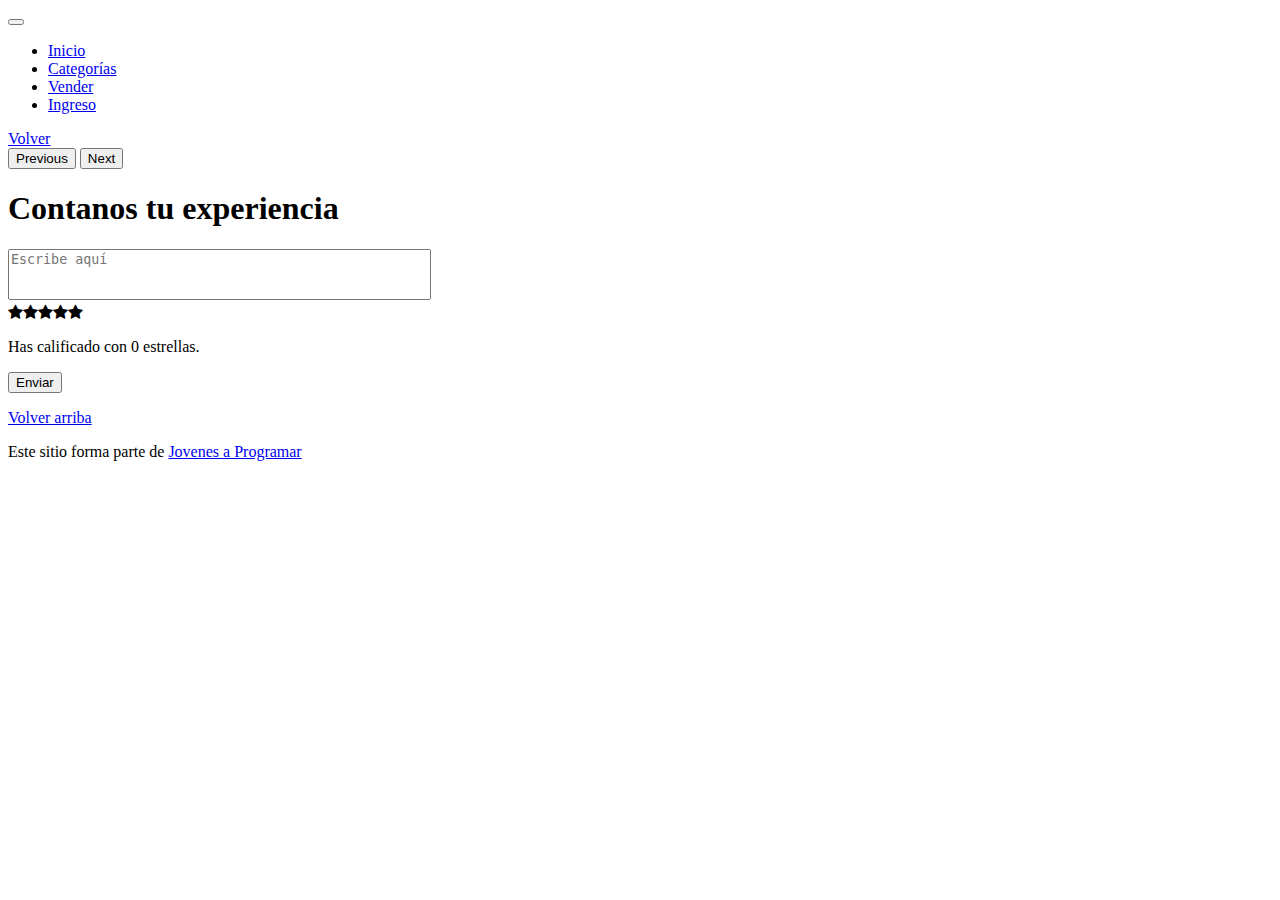
==== product-info.html @ d003660b "Add files via upload" ====
<!DOCTYPE html>
<html lang="es">

<head>
  <meta http-equiv="Content-Type" content="text/html; charset=UTF-8">
  <meta name="viewport" content="width=device-width, initial-scale=1.0, shrink-to-fit=no">
  <title>eMercado - Todo lo que busques está aquí</title>

  <link href="https://fonts.googleapis.com/css?family=Raleway:300,300i,400,400i,700,700i,900,900i" rel="stylesheet">
  <link href="css/font-awesome.min.css" rel="stylesheet">
  <link href="css/bootstrap.min.css" rel="stylesheet">
  <link href="css/styles2.css" rel="stylesheet">
  <link rel="stylesheet" href="https://cdnjs.cloudflare.com/ajax/libs/font-awesome/4.7.0/css/font-awesome.min.css">
</head>

<body>
  <nav class="navbar navbar-expand-lg navbar-dark bg-dark p-1">
    <div class="container">
      <button class="navbar-toggler" type="button" data-bs-toggle="collapse" data-bs-target="#navbarNav"
        aria-controls="navbarNav" aria-expanded="false" aria-label="Toggle navigation">
        <span class="navbar-toggler-icon"></span>
      </button>
      <div class="collapse navbar-collapse" id="navbarNav">
        <ul class="navbar-nav w-100 justify-content-between">
          <li class="nav-item">
            <a class="nav-link active" href="index.html">Inicio</a>
          </li>
          <li class="nav-item">
            <a class="nav-link" href="categories.html">Categorías</a>
          </li>
          <li class="nav-item">
            <a class="nav-link" href="sell.html">Vender</a>
          </li>
          <li class="nav-item">
            <a class="nav-link" href="login.html" id="usuario">Ingreso</a>
          </li>
        </ul>
      </div>
    </div>
  </nav>
  <main id="mainCarousel">
    <div class="container">
      <a href="products.html">Volver</a>
            <!-- Carrusel para mostrar imágenes asociadas al procucto -->
            <div id="productCarousel" class="carousel slide" data-bs-ride="carousel">
              <div class="carousel-inner" id="carousel-images"></div>
              <button class="carousel-control-prev" type="button" data-bs-target="#productCarousel" data-bs-slide="prev">
                <span class="carousel-control-prev-icon" aria-hidden="true"></span>
                <span class="visually-hidden">Previous</span>
              </button>
              <button class="carousel-control-next" type="button" data-bs-target="#productCarousel" data-bs-slide="next">
                <span class="carousel-control-next-icon" aria-hidden="true"></span>
                <span class="visually-hidden">Next</span>
              </button>
            </div>
          </div>
      <div id="product"></div>
      <div id="qualify"></div>
      <div id="comments-list" class="mt-4"></div>
  </main>
  
  <footer class="text-muted">
    <div class="container">
      <p class="float-end">
        <a href="#">Volver arriba</a>
      </p>
      <p>Este sitio forma parte de <a href="https://jovenesaprogramar.edu.uy/" target="_blank">Jovenes a Programar</a></p>
    </div>
  </footer>
  <div id="spinner-wrapper">
    <div class="lds-ring">
      <div></div>
      <div></div>
      <div></div>
      <div></div>
    </div>
  </div>
  <script src="js/bootstrap.bundle.min.js"></script>
  <script src="js/init.js"></script>
  <script src="js/product-info.js"></script>
  <script src="js/login.js"></script>
</body>

</html>
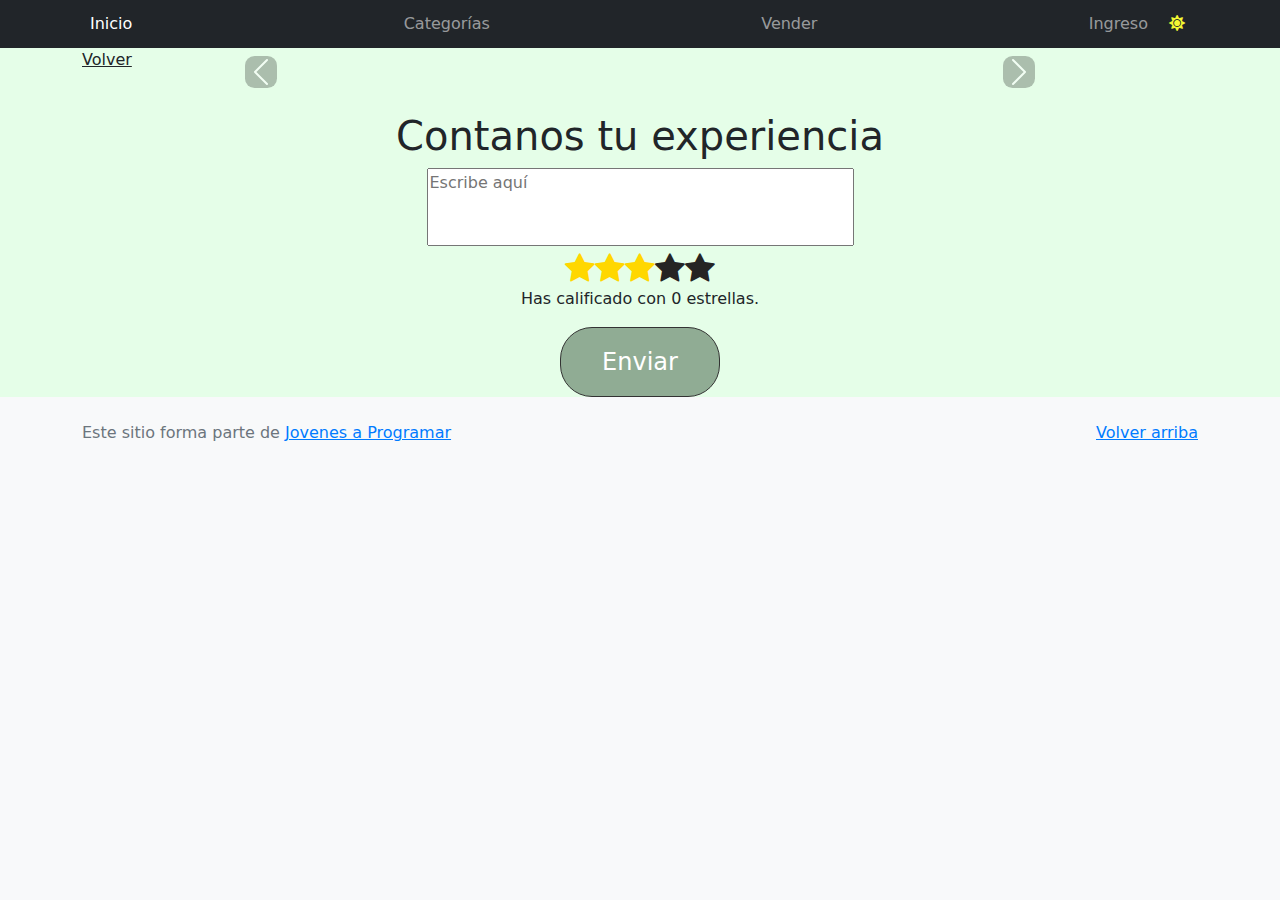
==== commit 1719db98: "updates" ====
--- a/product-info.html
+++ b/product-info.html
@@ -13,7 +13,7 @@
   <link rel="stylesheet" href="https://cdnjs.cloudflare.com/ajax/libs/font-awesome/4.7.0/css/font-awesome.min.css">
 </head>
 
-<body>
+<body data-bs-theme= "light"> <!-- Inicialmente en modo claro -->
   <nav class="navbar navbar-expand-lg navbar-dark bg-dark p-1">
     <div class="container">
       <button class="navbar-toggler" type="button" data-bs-toggle="collapse" data-bs-target="#navbarNav"
@@ -35,6 +35,12 @@
             <a class="nav-link" href="login.html" id="usuario">Ingreso</a>
           </li>
         </ul>
+        <!-- dark mode: Botón para alternar modo oscuro y claro con iconos de sol y luna -->
+ <button id="toggleDarkMode2" class="btn">
+  <i id="iconMoon-2" class="fas fa-moon d-none"></i> <!-- Icono de luna para modo oscuro (inicialmente oculto) -->
+  <i id="iconSun-2" class="fas fa-sun"></i> <!-- Icono de sol para modo claro (visible al inicio) -->
+</button>
+<!--dark mode-->
       </div>
     </div>
   </nav>
@@ -81,4 +87,5 @@
   <script src="js/login.js"></script>
 </body>
 
-</html>+</html>
+
--- a/css/styles2.css
+++ b/css/styles2.css
@@ -0,0 +1,344 @@
+/*Estilos para info de los productos*/
+#mainCarousel a {
+  color: #212529;
+}
+
+#product {
+  padding: 20px; /* Añadir algo de espacio alrededor */
+  border-radius: 1rem;
+  max-width: 70%;
+  text-align: center;
+  margin: 0 auto;
+}
+.card {
+  border-radius: 1rem;
+  max-width: 70%;
+  text-align: center;
+  box-shadow: 0 4px 8px rgba(0, 0, 0, 0.1);
+}
+
+/*Cantidad de vendidos*/
+.product-sold {
+  text-align: center;
+  padding: 2rem 0,7rem;
+  border-radius: 2rem; /* Bordes redondeados */
+  background-color: #90AC94;
+  color: #fff; /* Texto */
+}
+
+
+/* Estilos para el carrusel */
+#mainCarousel {
+  background-color: #E5FEE8;
+}
+
+#productCarousel {
+  background-color: #E5FEE8;
+  margin: 0 auto; /* Centra el carrusel */
+  max-width: 80%;
+}
+
+#carousel-images {
+  border-radius: 1rem;
+  max-width: 40rem;
+  margin: 0 auto; /* Centra el carrusel */
+  box-shadow: 0 4px 8px rgba(0, 0, 0, 0.1); /* Sombra a la imagen */
+}
+
+/* Botones del carrusel */
+#productCarousel .carousel-control-prev-icon,
+#productCarousel .carousel-control-next-icon {
+  background-color: rgba(0, 0, 0, 0.5); /* Fondo oscuro para las flechas */
+  border-radius: 30%; /* Hace que los botones sean circulares */
+}
+
+
+/* Calificador estrellas */
+
+#qualify {
+  border-radius: 1rem;
+  max-width: 70%;
+  text-align: center;
+  margin: 0 auto;
+}
+
+.stars-container .fa-star {
+  font-size: 2rem;  
+  color: rgb(37, 36, 36);      
+  cursor: pointer;
+}
+
+.stars-container .checked {
+  color: gold;      
+}
+
+.button-custom {
+  text-align: center;
+  padding: 1rem 0,7rem;
+  border-radius: 2rem; 
+  background-color: #90AC94;
+  color: #fff;
+  font-size: 1.5rem;  
+  width: 10rem; 
+  border: 1px solid #333;
+  transition: background-color 0.3s ease, transform 0.3s ease; /* Transición suave */
+}
+
+button:hover {
+background-color: #96a2ad; /* Nuevo color cuando se pasa el cursor */
+transform: scale(1.05); /* Agranda el botón ligeramente */
+}
+
+
+.small-card {
+  transition: box-shadow 0.3s ease; /* Añade una transición suave */
+  cursor: pointer;
+}
+
+.small-card:hover {
+  box-shadow: 0 6px 12px rgba(0, 0, 0, 0.4); /* Efecto de sombra más fuerte al pasar el ratón */
+}
+  /*dark theme-mode*/
+
+  button:hover {
+    background-color: #96a2ad; /* Nuevo color cuando se pasa el cursor */
+    transform: scale(1.05); /* Agranda el botón ligeramente */
+  }
+  
+  /* Estilos para las tarjetas pequeñas */
+  .small-card {
+    transition: box-shadow 0.3s ease; /* Añade una transición suave */
+    cursor: pointer;
+    background-color: #333; /* Fondo negro */
+    color: #fff; /* Texto blanco */
+  }
+  
+  .small-card:hover {
+    box-shadow: 0 6px 12px rgba(255, 255, 255, 0.4); /* Efecto de sombra más fuerte al pasar el ratón */
+  }
+  
+  /* Iconos para el modo oscuro */
+  button:hover {
+    background-color: #96a2ad; /* Nuevo color cuando se pasa el cursor */
+    transform: scale(1.05); /* Agranda el botón ligeramente */
+  }
+  
+  /* Estilos para las tarjetas pequeñas */
+  .small-card {
+    transition: box-shadow 0.3s ease; /* Añade una transición suave */
+    cursor: pointer;
+    background-color: #333; /* Fondo negro */
+    color: #fff; /* Texto blanco */
+  }
+  
+  .small-card:hover {
+    box-shadow: 0 6px 12px rgba(255, 255, 255, 0.4); /* Efecto de sombra más fuerte al pasar el ratón */
+  }
+  
+  /* Iconos para el modo oscuro */
+  button:hover {
+    background-color: #96a2ad; /* Nuevo color cuando se pasa el cursor */
+    transform: scale(1.05); /* Agranda el botón ligeramente */
+  }
+  
+  /* Estilos para las tarjetas pequeñas */
+  .small-card {
+    transition: box-shadow 0.3s ease; /* Añade una transición suave */
+    cursor: pointer;
+    background-color: #333; /* Fondo negro */
+    color: #fff; /* Texto blanco */
+  }
+  
+  .small-card:hover {
+    box-shadow: 0 6px 12px rgba(255, 255, 255, 0.4); /* Efecto de sombra más fuerte al pasar el ratón */
+  }
+  
+ /*Modo Oscuro*/
+/* Modo claro (predeterminado) */
+body[data-bs-theme="light"] {
+  background-color: #f8f9fa; /* Fondo claro */
+  color: #212529; /* Texto oscuro */
+}
+
+body[data-bs-theme="light"] a {
+  color: #007bff; /* Enlaces estándar */
+}
+
+body[data-bs-theme="light"] .navbar {
+  background-color: #343a40; /* Fondo oscuro de la barra de navegación */
+  color: #fff; /* Texto blanco */
+}
+
+body[data-bs-theme="light"] .card {
+  background-color: #fff; /* Fondo blanco */
+  color: #212529; /* Texto oscuro */
+}
+
+body[data-bs-theme="light"] footer {
+  background-color: #f8f9fa; /* Fondo claro del pie de página */
+  color: #212529; /* Texto oscuro */
+}
+
+/* Modo oscuro */
+body[data-bs-theme="dark"] {
+  background-color: #000; /* Fondo negro */
+  color: #fff; /* Texto blanco */
+}
+
+body[data-bs-theme="dark"] a {
+  color: #fff; /* Enlaces en blanco */
+}
+
+body[data-bs-theme="dark"] .navbar {
+  background-color: #000; /* Fondo negro para la barra de navegación */
+}
+
+body[data-bs-theme="dark"] .card {
+  background-color: #333; /* Fondo gris oscuro */
+  color: #fff; /* Texto blanco */
+}
+
+body[data-bs-theme="dark"] footer {
+  background-color: #000; /* Fondo negro del pie de página */
+  color: #fff; /* Texto blanco */
+}
+
+/* Estilos específicos para los elementos en ambos modos */
+#mainCarousel a {
+  color: #212529;
+}
+
+#product {
+  padding: 20px; /* Añadir algo de espacio alrededor */
+  border-radius: 1rem;
+  max-width: 70%;
+  text-align: center;
+  margin: 0 auto;
+}
+
+.card {
+  border-radius: 1rem;
+  max-width: 70%;
+  text-align: center;
+  box-shadow: 0 4px 8px rgba(0, 0, 0, 0.1);
+}
+
+/*Cantidad de vendidos*/
+.product-sold {
+  text-align: center;
+  padding: 2rem 0.7rem;
+  border-radius: 2rem; /* Bordes redondeados */
+  background-color: #90AC94;
+  color: #fff; /* Texto */
+}
+
+/* Estilos para el carrusel */
+#mainCarousel {
+  background-color: #E5FEE8;
+}
+
+#productCarousel {
+  background-color: #E5FEE8;
+  margin: 0 auto; /* Centra el carrusel */
+  max-width: 80%;
+}
+
+#carousel-images {
+  border-radius: 1rem;
+  max-width: 40rem;
+  margin: 0 auto; /* Centra el carrusel */
+  box-shadow: 0 4px 8px rgba(0, 0, 0, 0.1); /* Sombra a la imagen */
+}
+
+/* Botones del carrusel */
+#productCarousel .carousel-control-prev-icon,
+#productCarousel .carousel-control-next-icon {
+  background-color: rgba(0, 0, 0, 0.5); /* Fondo oscuro para las flechas */
+  border-radius: 30%; /* Hace que los botones sean circulares */
+}
+
+/* Calificador estrellas */
+#qualify {
+  border-radius: 1rem;
+  max-width: 70%;
+  text-align: center;
+  margin: 0 auto;
+}
+
+.stars-container .fa-star {
+  font-size: 2rem;  
+  color: rgb(37, 36, 36);      
+  cursor: pointer;
+}
+
+.stars-container .checked {
+  color: gold;      
+}
+
+/* Botones personalizados */
+.button-custom {
+  text-align: center;
+  padding: 1rem 0.7rem;
+  border-radius: 2rem; 
+  background-color: #90AC94;
+  color: #fff;
+  font-size: 1.5rem;  
+  width: 10rem; 
+  border: 1px solid #333;
+  transition: background-color 0.3s ease, transform 0.3s ease; /* Transición suave */
+}
+
+button:hover {
+  background-color: #96a2ad; /* Nuevo color cuando se pasa el cursor */
+  transform: scale(1.05); /* Agranda el botón ligeramente */
+}
+
+/* Tarjetas pequeñas */
+.small-card {
+  transition: box-shadow 0.3s ease; /* Añade una transición suave */
+  cursor: pointer;
+}
+
+.small-card:hover {
+  box-shadow: 0 6px 12px rgba(0, 0, 0, 0.4); /* Efecto de sombra más fuerte al pasar el ratón */
+}
+
+/* Modo oscuro */
+body[data-bs-theme="dark"] #mainCarousel {
+  background-color: #000; /* Fondo negro */
+}
+
+body[data-bs-theme="dark"] #productCarousel {
+  background-color: #000; /* Fondo negro */
+}
+
+body[data-bs-theme="dark"] #carousel-images {
+  box-shadow: 0 4px 8px rgba(255, 255, 255, 0.1); /* Sombra blanca */
+}
+
+body[data-bs-theme="dark"] .product-sold {
+  background-color: #90AC94;
+  color: #fff;
+}
+
+body[data-bs-theme="dark"] .small-card {
+  background-color: #333; /* Fondo gris oscuro */
+  color: #fff; /* Texto blanco */
+}
+
+body[data-bs-theme="dark"] .small-card:hover {
+  box-shadow: 0 6px 12px rgba(255, 255, 255, 0.4); /* Sombra más fuerte al pasar el ratón */
+}
+
+body[data-bs-theme="dark"] button:hover {
+  background-color: #96a2ad; /* Nuevo color cuando se pasa el cursor */
+}
+
+/* Iconos de sol y luna */
+#iconSun-2 {
+  color: #f3f733; /* Color del sol */
+}
+
+#iconMoon-2 {
+  color: #c2c2c2; /* Color de la luna */
+}